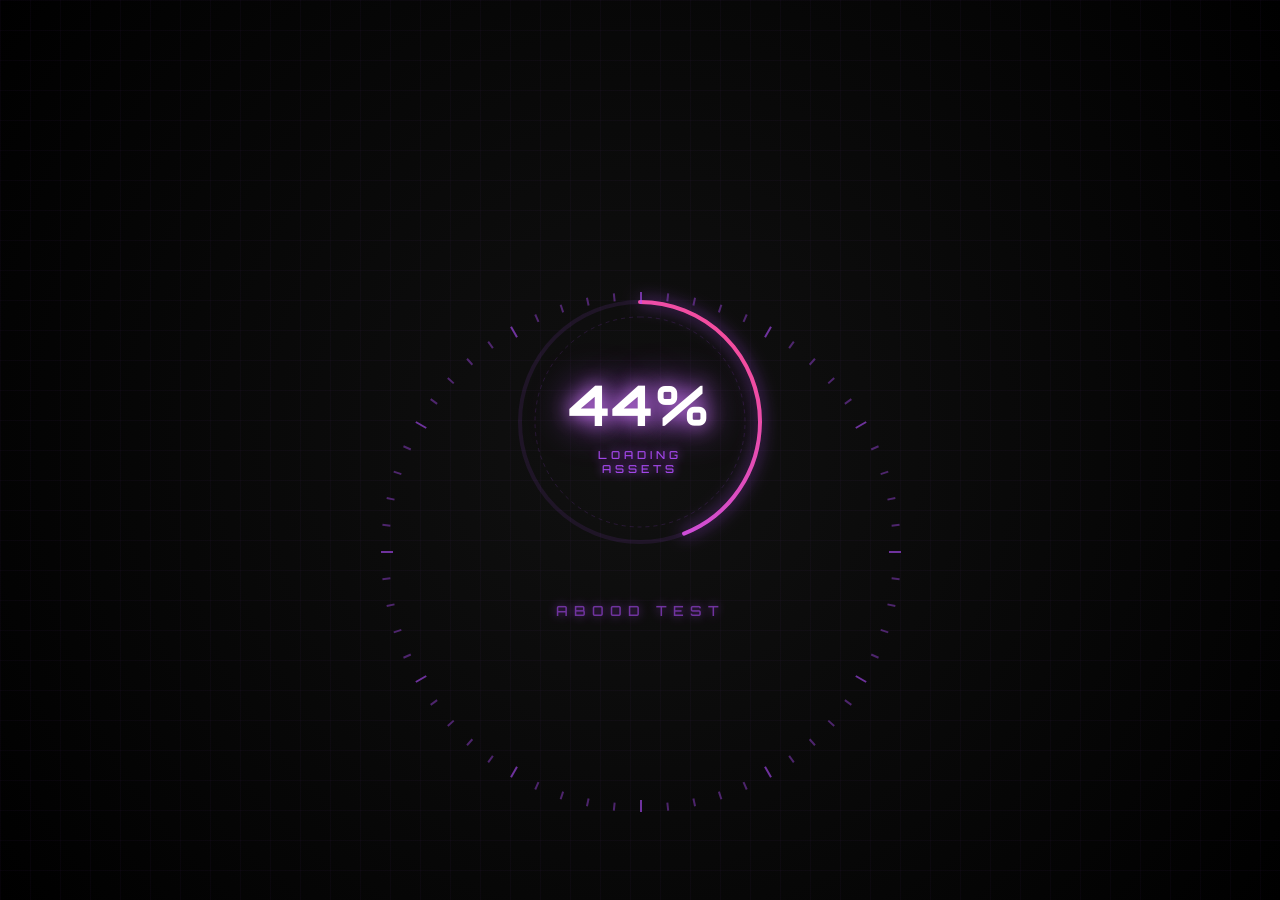
==== index.html @ 1017ee3e "Add files via upload" ====
<!DOCTYPE html>
<html lang="en">
<head>
  <meta charset="UTF-8">
  <meta name="viewport" content="width=device-width, initial-scale=1.0">
  <title>ABOOD Test</title>
  <meta name="description" content="ABOOD Test — Learn frontend, backend, cybersecurity and EHR through gamified coding challenges. Earn XP, climb the leaderboard.">
  <meta property="og:title" content="ABOOD Test — Code. Play. Level Up.">
  <meta property="og:description" content="Gamified coding challenges across Frontend, Backend, Cybersec, and EHR.">
  <meta property="og:type" content="website">
  <link rel="icon" href="data:image/svg+xml,%3Csvg xmlns='http://www.w3.org/2000/svg' viewBox='0 0 100 100'%3E%3Ctext y='80' font-size='80'%3E%E2%AC%A1%3C/text%3E%3C/svg%3E">
  <style>
    body { margin:0; background:#08080d; color:#fff; font-family:system-ui, sans-serif; display:flex; align-items:center; justify-content:center; min-height:100vh; }
    .center { text-align:center; }
    .center h1 { font-size:32px; margin-bottom:8px; letter-spacing:4px; }
    .center .accent { background:linear-gradient(135deg,#b14dff,#ff4d8e); -webkit-background-clip:text; -webkit-text-fill-color:transparent; }
    .center p { color:#8b8ba0; font-size:14px; margin-bottom:24px; }
    .dot { display:inline-block; width:8px; height:8px; border-radius:50%; background:#b14dff; box-shadow:0 0 12px #b14dff; animation:pulse 1.5s infinite; margin:0 4px; }
    .dot:nth-child(2){animation-delay:.2s;background:#d780ff;box-shadow:0 0 12px #d780ff;}
    .dot:nth-child(3){animation-delay:.4s;background:#ff4d8e;box-shadow:0 0 12px #ff4d8e;}
    @keyframes pulse { 0%,100%{transform:scale(1);opacity:1;} 50%{transform:scale(0.6);opacity:0.4;} }
    a { color:#b14dff; text-decoration:none; }
  </style>
  <script>
    // Redirect to the loading entry-point
    window.location.replace('frontend/pages/loading.html');
  </script>
</head>
<body>
  <div class="center">
    <h1>ABOOD<span class="accent"> TEST</span></h1>
    <p>Loading<span class="dot"></span><span class="dot"></span><span class="dot"></span></p>
    <p><a href="frontend/pages/loading.html">Click here if not redirected automatically</a></p>
  </div>
</body>
</html>
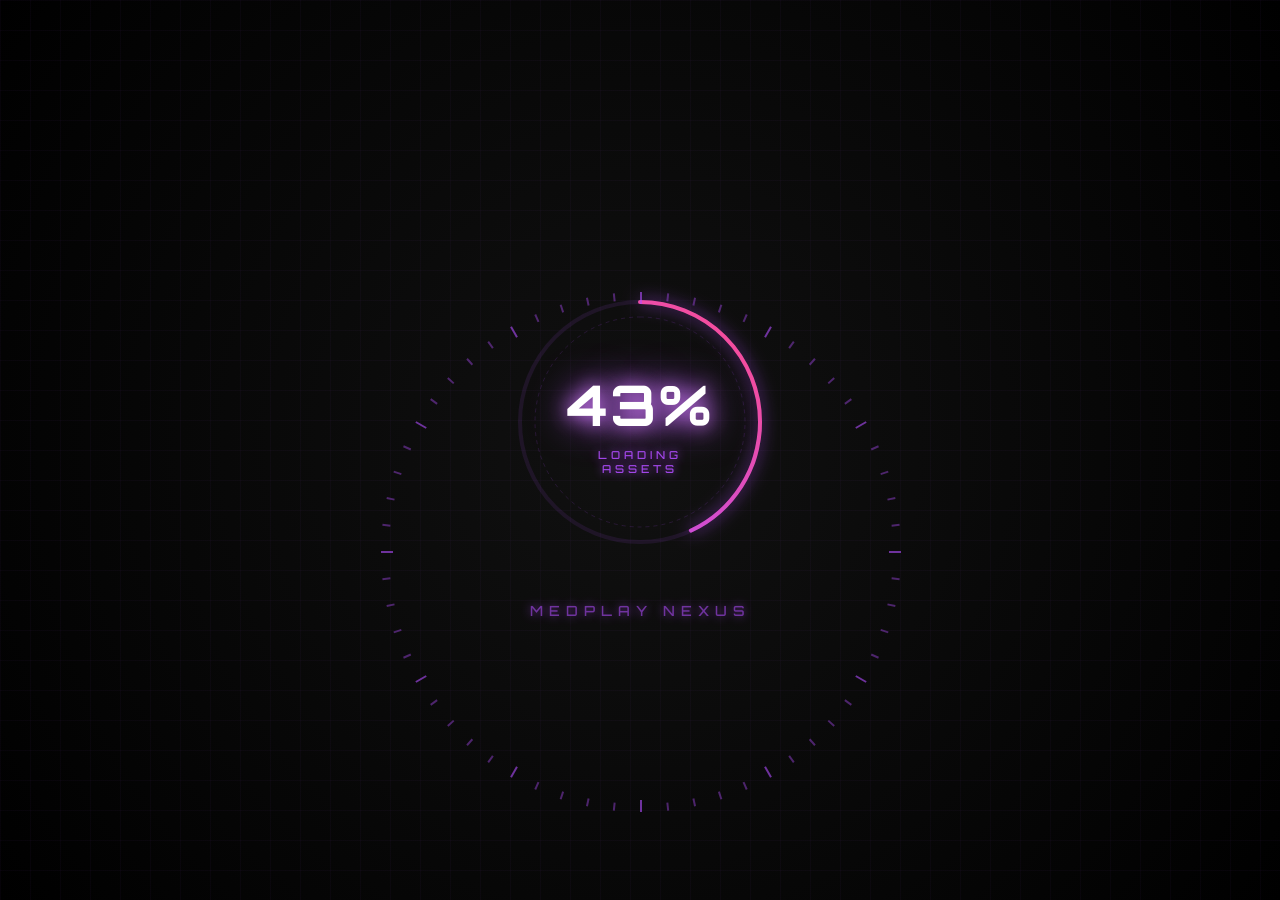
==== commit 25206111: "Add files via upload" ====
--- a/index.html
+++ b/index.html
@@ -3,9 +3,9 @@
 <head>
   <meta charset="UTF-8">
   <meta name="viewport" content="width=device-width, initial-scale=1.0">
-  <title>ABOOD Test</title>
-  <meta name="description" content="ABOOD Test — Learn frontend, backend, cybersecurity and EHR through gamified coding challenges. Earn XP, climb the leaderboard.">
-  <meta property="og:title" content="ABOOD Test — Code. Play. Level Up.">
+  <title>MedPlay Nexus</title>
+  <meta name="description" content="MedPlay Nexus — Learn frontend, backend, cybersecurity and EHR through gamified coding challenges. Earn XP, climb the leaderboard.">
+  <meta property="og:title" content="MedPlay Nexus — Code. Play. Level Up.">
   <meta property="og:description" content="Gamified coding challenges across Frontend, Backend, Cybersec, and EHR.">
   <meta property="og:type" content="website">
   <link rel="icon" href="data:image/svg+xml,%3Csvg xmlns='http://www.w3.org/2000/svg' viewBox='0 0 100 100'%3E%3Ctext y='80' font-size='80'%3E%E2%AC%A1%3C/text%3E%3C/svg%3E">
@@ -28,7 +28,7 @@
 </head>
 <body>
   <div class="center">
-    <h1>ABOOD<span class="accent"> TEST</span></h1>
+    <h1>MEDPLAY<span class="accent"> NEXUS</span></h1>
     <p>Loading<span class="dot"></span><span class="dot"></span><span class="dot"></span></p>
     <p><a href="frontend/pages/loading.html">Click here if not redirected automatically</a></p>
   </div>
